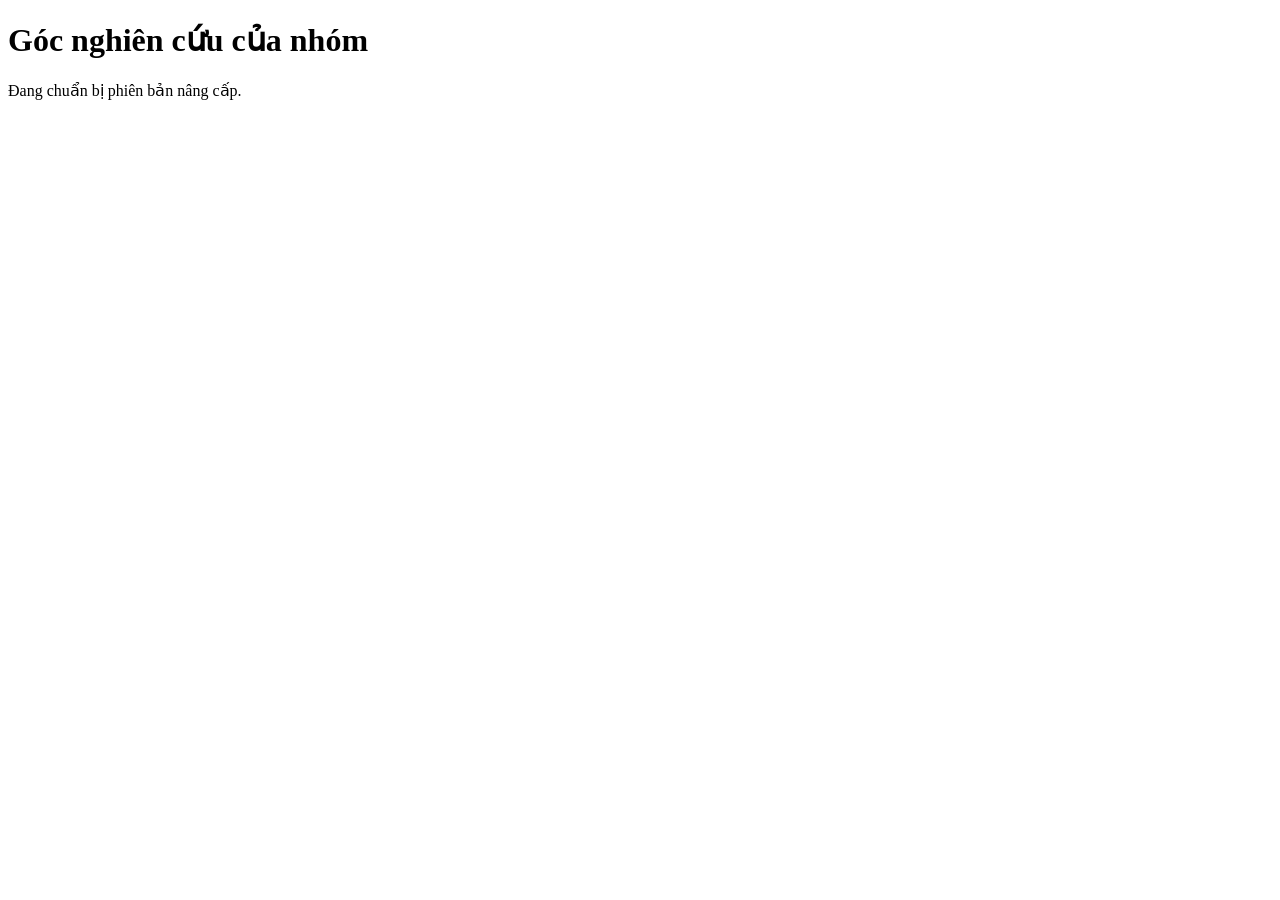
==== ban-moi.html @ 756b0d61 "Create ban-moi.html" ====
<!DOCTYPE html>
<html lang="vi">
<head>
  <meta charset="UTF-8">
  <title>Góc nghiên cứu - Bản thử nghiệm</title>
</head>
<body>
  <h1>Góc nghiên cứu của nhóm</h1>
  <p>Đang chuẩn bị phiên bản nâng cấp.</p>
</body>
</html>
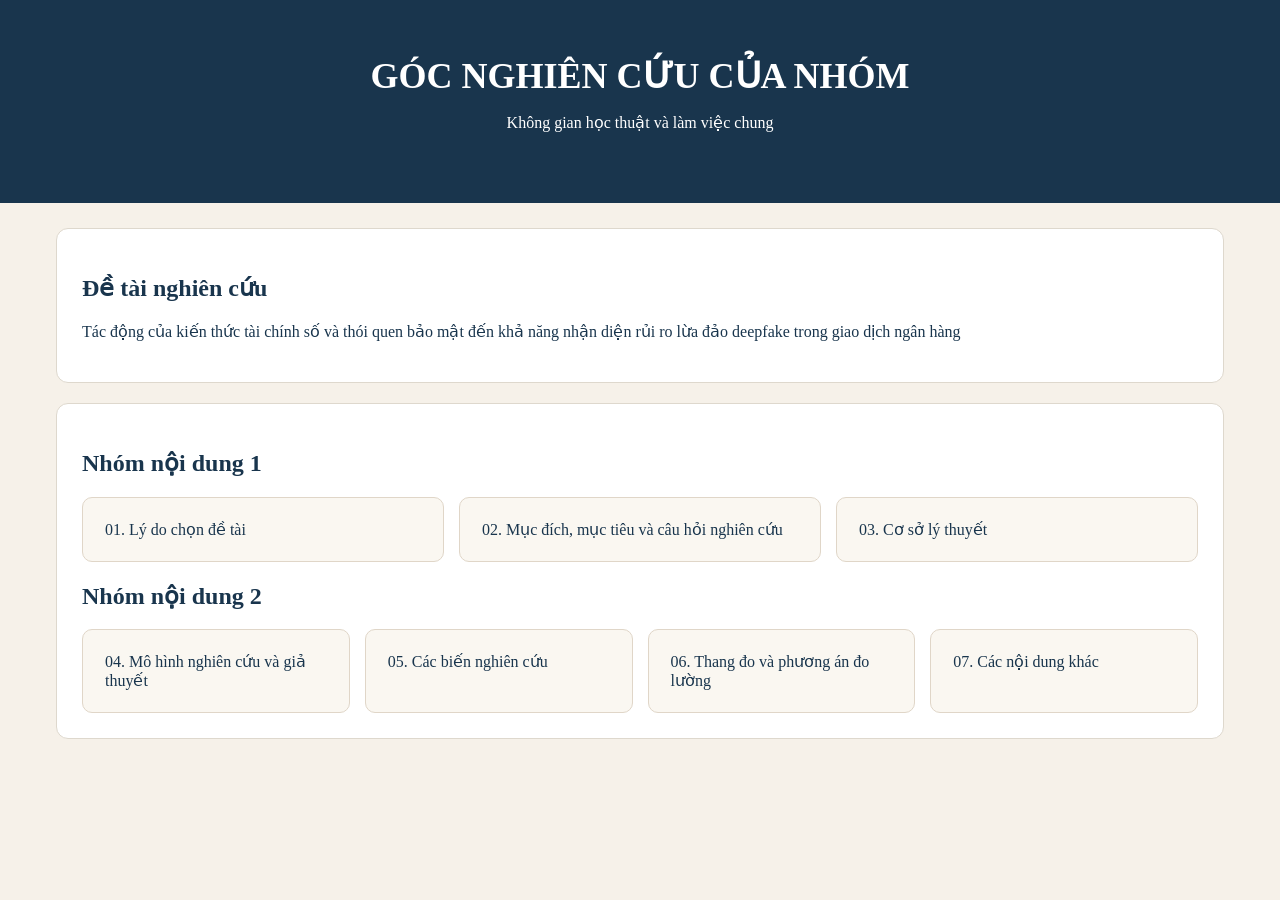
==== commit aaab2db6: "Update ban-moi.html" ====
--- a/ban-moi.html
+++ b/ban-moi.html
@@ -1,11 +1,113 @@
+
 <!DOCTYPE html>
 <html lang="vi">
 <head>
-  <meta charset="UTF-8">
-  <title>Góc nghiên cứu - Bản thử nghiệm</title>
+<meta charset="UTF-8">
+<meta name="viewport" content="width=device-width, initial-scale=1">
+<title>Góc nghiên cứu của nhóm - Bản nâng cấp</title>
+<style>
+* {
+  box-sizing: border-box;
+  font-family: "Times New Roman", serif;
+}
+body {
+  margin: 0;
+  background: #f6f1e9;
+  color: #19354d;
+}
+header {
+  padding: 55px 25px;
+  background: #19354d;
+  color: white;
+  text-align: center;
+}
+header h1 {
+  margin: 0 0 12px;
+  font-size: 36px;
+}
+main {
+  max-width: 1200px;
+  margin: 25px auto;
+  padding: 0 16px;
+}
+.panel {
+  padding: 25px;
+  background: white;
+  border: 1px solid #ded8cd;
+  border-radius: 12px;
+  margin-bottom: 20px;
+}
+.gallery {
+  display: grid;
+  grid-template-columns: repeat(
+    auto-fit, minmax(220px, 1fr)
+  );
+  gap: 15px;
+}
+.card {
+  padding: 22px;
+  background: #faf7f1;
+  border: 1px solid #e0d6c8;
+  border-radius: 10px;
+  cursor: pointer;
+}
+.card:hover {
+  box-shadow: 0 4px 14px #19354d22;
+}
+button {
+  padding: 10px 15px;
+  background: #19354d;
+  color: white;
+  border: none;
+  border-radius: 7px;
+  cursor: pointer;
+  font-size: 16px;
+}
+.hidden {
+  display: none;
+}
+</style>
 </head>
 <body>
-  <h1>Góc nghiên cứu của nhóm</h1>
-  <p>Đang chuẩn bị phiên bản nâng cấp.</p>
+
+<header>
+  <h1>GÓC NGHIÊN CỨU CỦA NHÓM</h1>
+  <p>Không gian học thuật và làm việc chung</p>
+</header>
+
+<main>
+  <section class="panel">
+    <h2>Đề tài nghiên cứu</h2>
+    <p>
+      Tác động của kiến thức tài chính số và
+      thói quen bảo mật đến khả năng nhận diện
+      rủi ro lừa đảo deepfake trong giao dịch ngân hàng
+    </p>
+  </section>
+
+  <section class="panel">
+    <h2>Nhóm nội dung 1</h2>
+    <div class="gallery">
+      <div class="card">01. Lý do chọn đề tài</div>
+      <div class="card">
+        02. Mục đích, mục tiêu và câu hỏi nghiên cứu
+      </div>
+      <div class="card">03. Cơ sở lý thuyết</div>
+    </div>
+
+    <h2>Nhóm nội dung 2</h2>
+    <div class="gallery">
+      <div class="card">
+        04. Mô hình nghiên cứu và giả thuyết
+      </div>
+      <div class="card">05. Các biến nghiên cứu</div>
+      <div class="card">
+        06. Thang đo và phương án đo lường
+      </div>
+      <div class="card">07. Các nội dung khác</div>
+    </div>
+  </section>
+</main>
+
 </body>
 </html>
